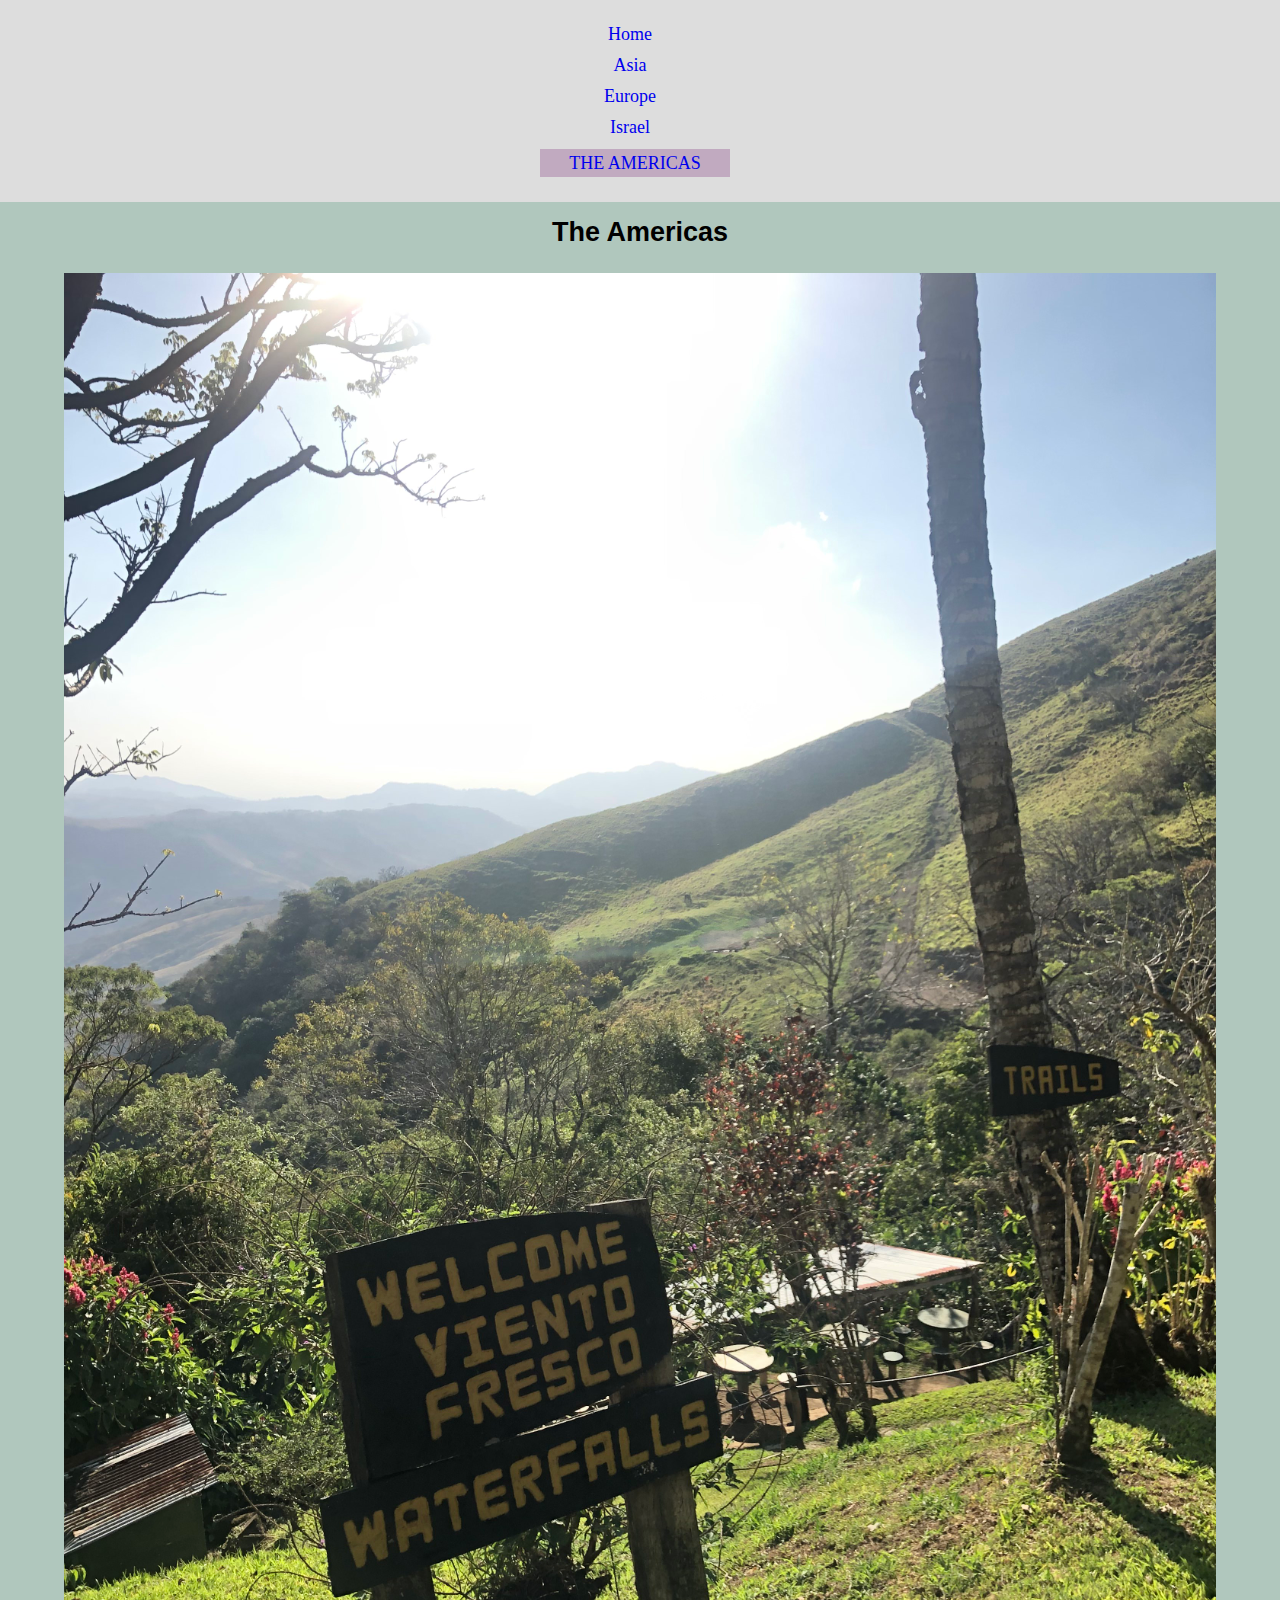
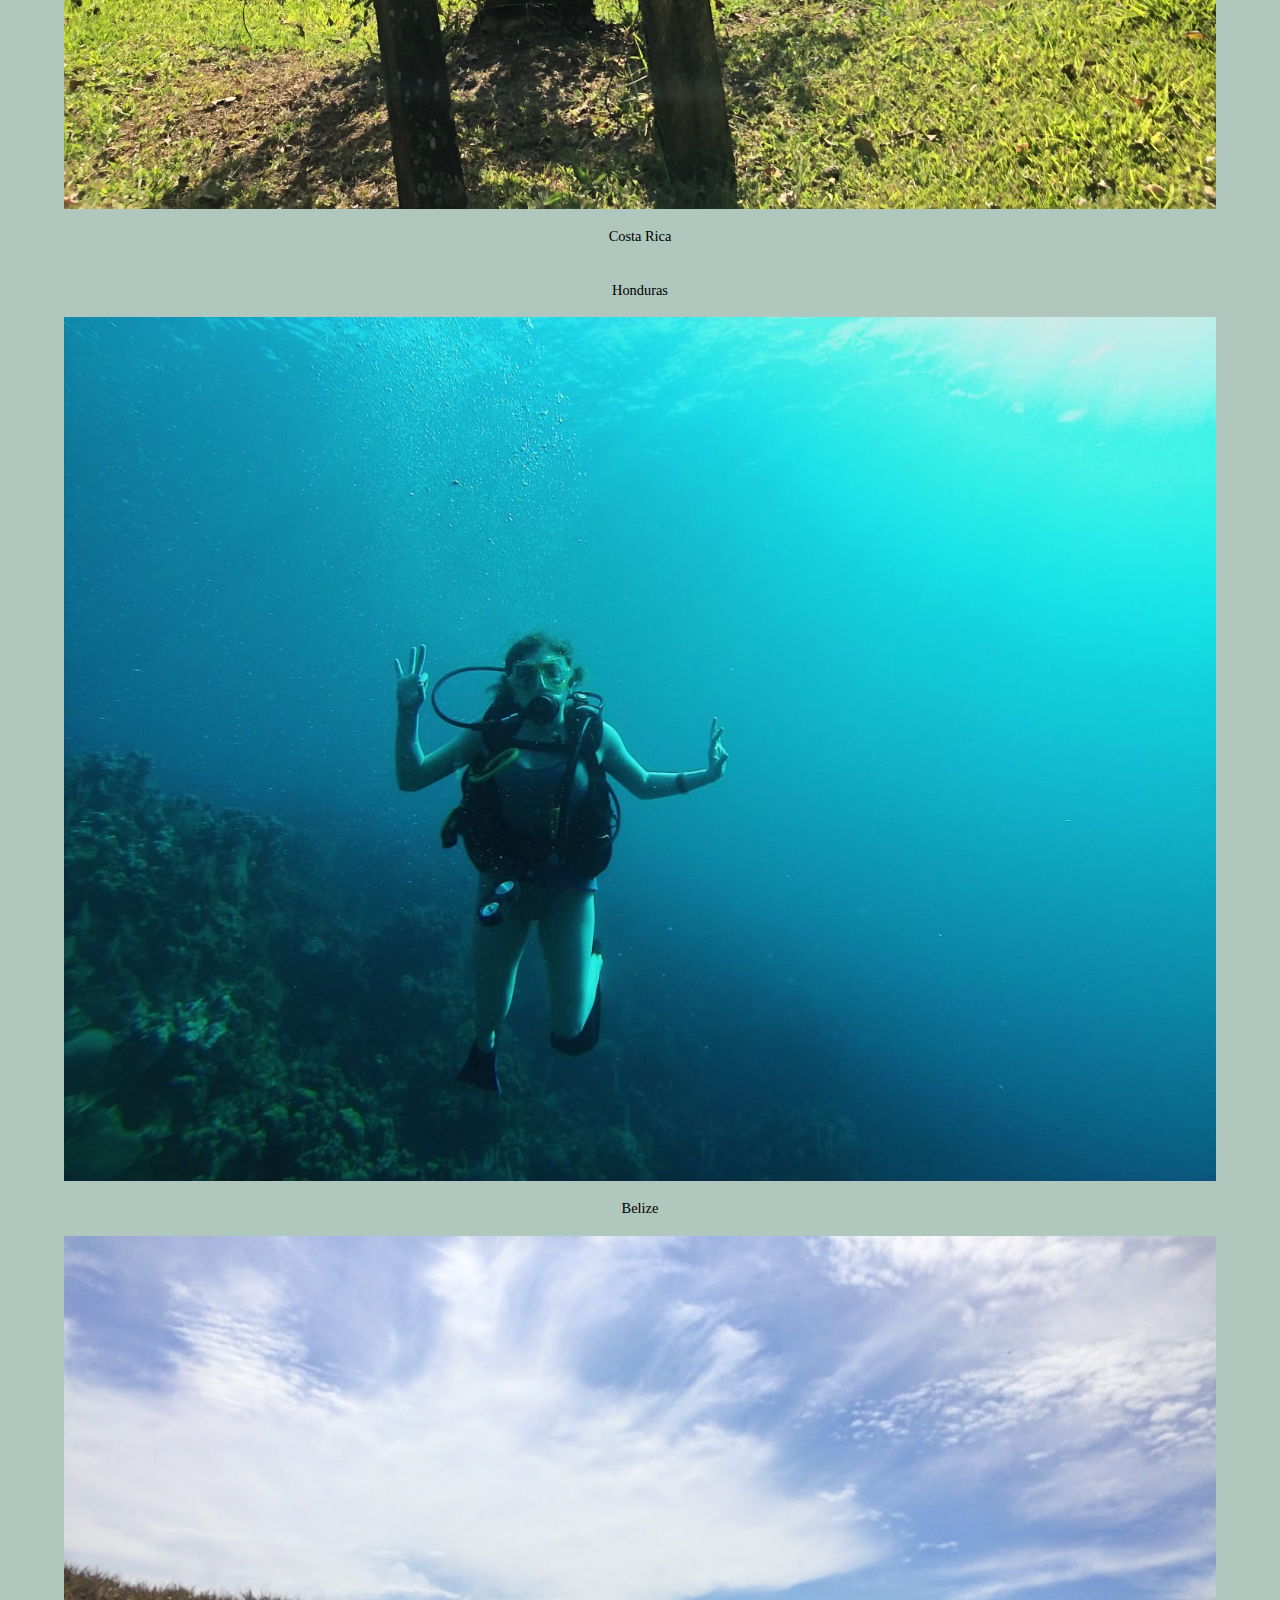
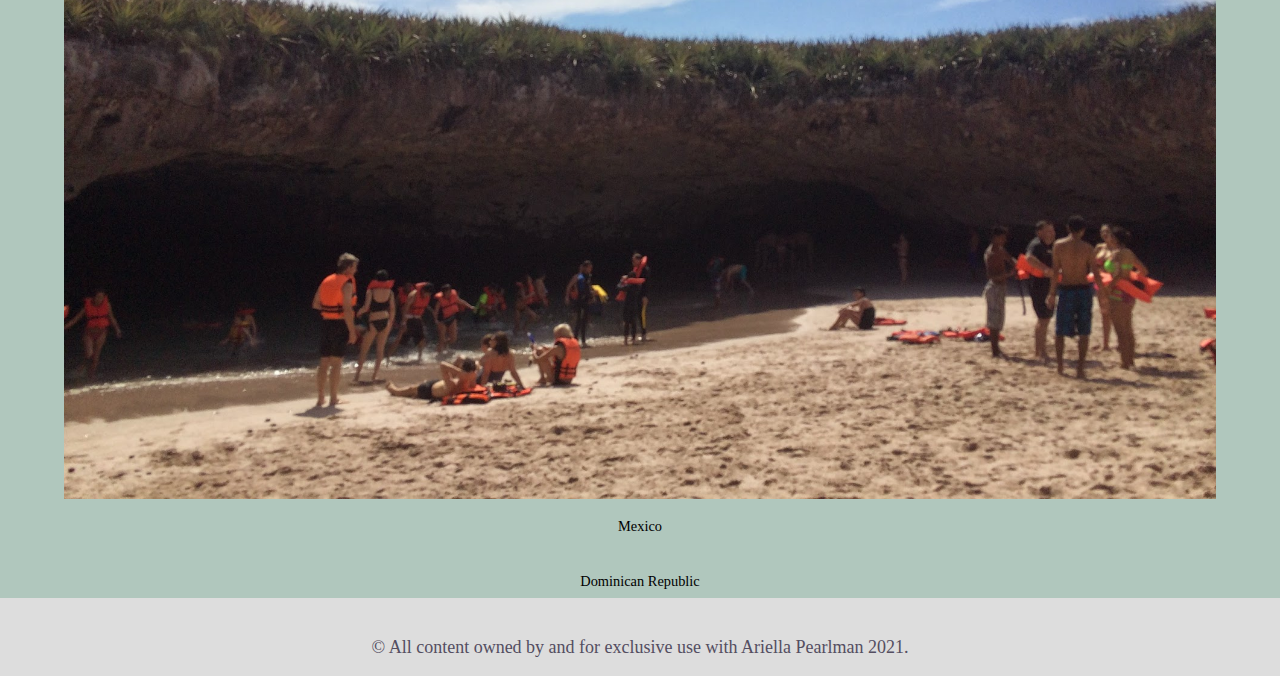
==== americas.html @ f12da17f "Add files via upload" ====
<!DOCTYPE html>
<html lang="en">
    <head>
    <meta charset="utf-8">
    <meta name='viewport' content="width=device-width, initial-scale=1.0">
    <link rel="stylesheet" type="text/css" href="css/html5reset.css">
    <link rel="stylesheet" type="text/css" href="css/style.css">
    <title>The Americas</title>
    </head>

    <body>
        <header>
        <div class="skip"><a href="#main">Skip to Main Content</a></div>
        <nav>
            <ul class="navigation">
            <li class="nav_item"><a href="index.html">Home</a></li>
            <li class="nav_item"><a href="asia.html">Asia</a></li>
            <li class="nav_item"><a href="europe.html">Europe</a></li>
            <li class="nav_item"><a href="israel.html">Israel</a></li>
            <li class="nav_item current"><a href="americas.html">The Americas</a></li>
            </ul>
        </nav>
        </header>
        <main>
            <h2>The Americas</h2>
            <img src="images/costarica.jpg" alt=""><p class="caption">Costa Rica</p>
            <img src="images/honduras.jpg" alt=""><p class="caption">Honduras</p>
            <img src="images/belize.jpg" alt=""><p class="caption">Belize</p>
            <img src="images/hiddenbeach.jpg" alt=""><p class="caption">Mexico</p>
            <img src="images/" alt=""><p class="caption">Dominican Republic</p>

        </main>
        <footer>
            <p> &copy; All content owned by and for exclusive use with Ariella Pearlman 2021. <br>
            <!-- <div class="contact"><a href="#contact">Contact</a></div> -->
            </p>
        </footer>
        </body>


</html>
---- css/style.css ----
html{
    scroll-behavior: smooth;
    height: 100%;
    position: relative;
}

body{
    background-color:#B0C7BD; 
    font-size: 18px;
    margin: 0;
    padding: 0;
}

h1{
    font-size: 2em;
    line-height: 1;
    padding: 50px 0;
    font-family: Century Gothic, sans-serif;
    text-align: center;
}

h2{
    font-size: 1.5em;
    padding: 10px 0;
    line-height: 1.5;
    font-family: Century-Gothic, sans-serif;
    text-align: center;
}

h3{
    padding: 10px;
}

.nav_item a{
    /* display: grid; */
    text-decoration: none;
}

.navigation{
    list-style-type: none;
    display: grid;
    grid-template-rows: repeat(5, 1fr);
    grid-gap: 3px;
    justify-content: center;
    text-align: center;

}

.nav_item{
    display: inline;
    padding-right: 20px;
    width: 10em;
}

nav{
    background-color: #ddd;
    color: #544E61;
    padding: 25px 10px;
    text-align: left;
    font-family: Cambria, serif;
}

.nav_item a:visited{
    color: #544E61;
}

.nav_item:hover, .nav_item:focus, .nav_item:active{
    text-transform: uppercase;
    background-color: #C1AAC0;
    border: 2px solid black;
    padding: 5px;
}

.current{
    text-transform: uppercase;
    background-color: #C1AAC0;
    padding: 5px;

}

header p{
    color: white;
    font-size: 24px;
    padding: 0 100px;
    text-align: center;
}

/* nav:focus{
    text-transform: uppercase;
    border: 2px solid black;

} */

p{
    padding: 10px;
    text-align: center;
}

.caption{
    font-size:0.8em;
}

img{
    display: block;
    max-width: 90%;
    margin-left: auto;
    margin-right: auto;
    padding: 10px 0px;

}

.aus-image img{
    display: block;
    max-width: 90%;
    margin-left: auto;
    margin-right: auto;
    padding: 10px;
}

.eurogrid{
    display: grid;
    grid-template-columns:2fr 1fr;
}

footer{
    background-color: #ddd;
    color: #544E61;
    padding-top: 30px;
    padding-bottom: 10px;
    text-align: center;
    /* next lines added to keep footer position at the bottom of the viewport */
    bottom: 0;
    position: inherit; /*not sure if this is right */
    width: 100%; 
}


.skip a{
    left: 0;
    position: absolute;
    z-index: 1;
    top: -40px;
}

.skip a:focus{
    top: 0;
}

/* for reduced motion */
@media screen and (prefers-reduced-motion: reduce) {
    /* turn off scroll */
    html{
        scroll-behavior: auto;
    }

    /* turns off transition */

    /* .skip a{
        -webkit-transition: initial;
        transition: initial;
    } */

    /* header{
        background-attachment: initial;
    } */ 
    /* turns off parallax image, hasn't been setup yet so it's not linked to header  */

}
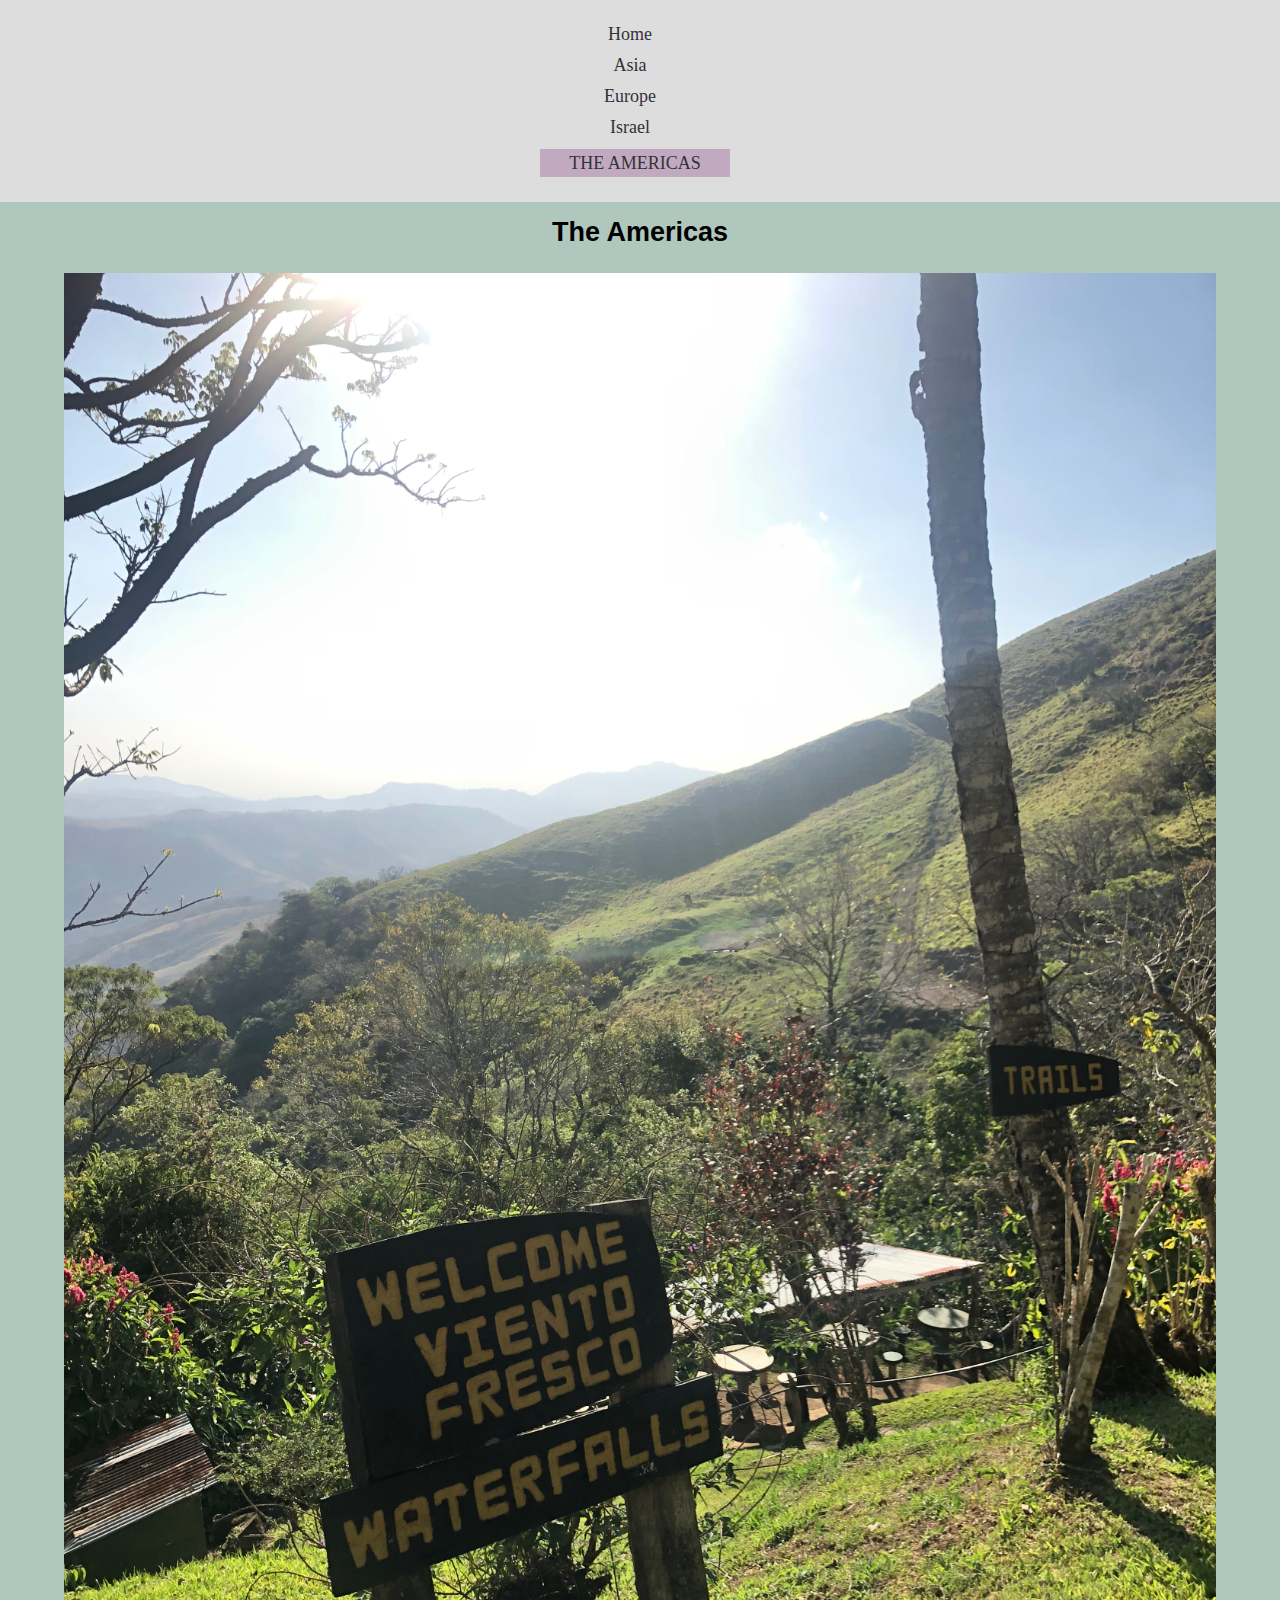
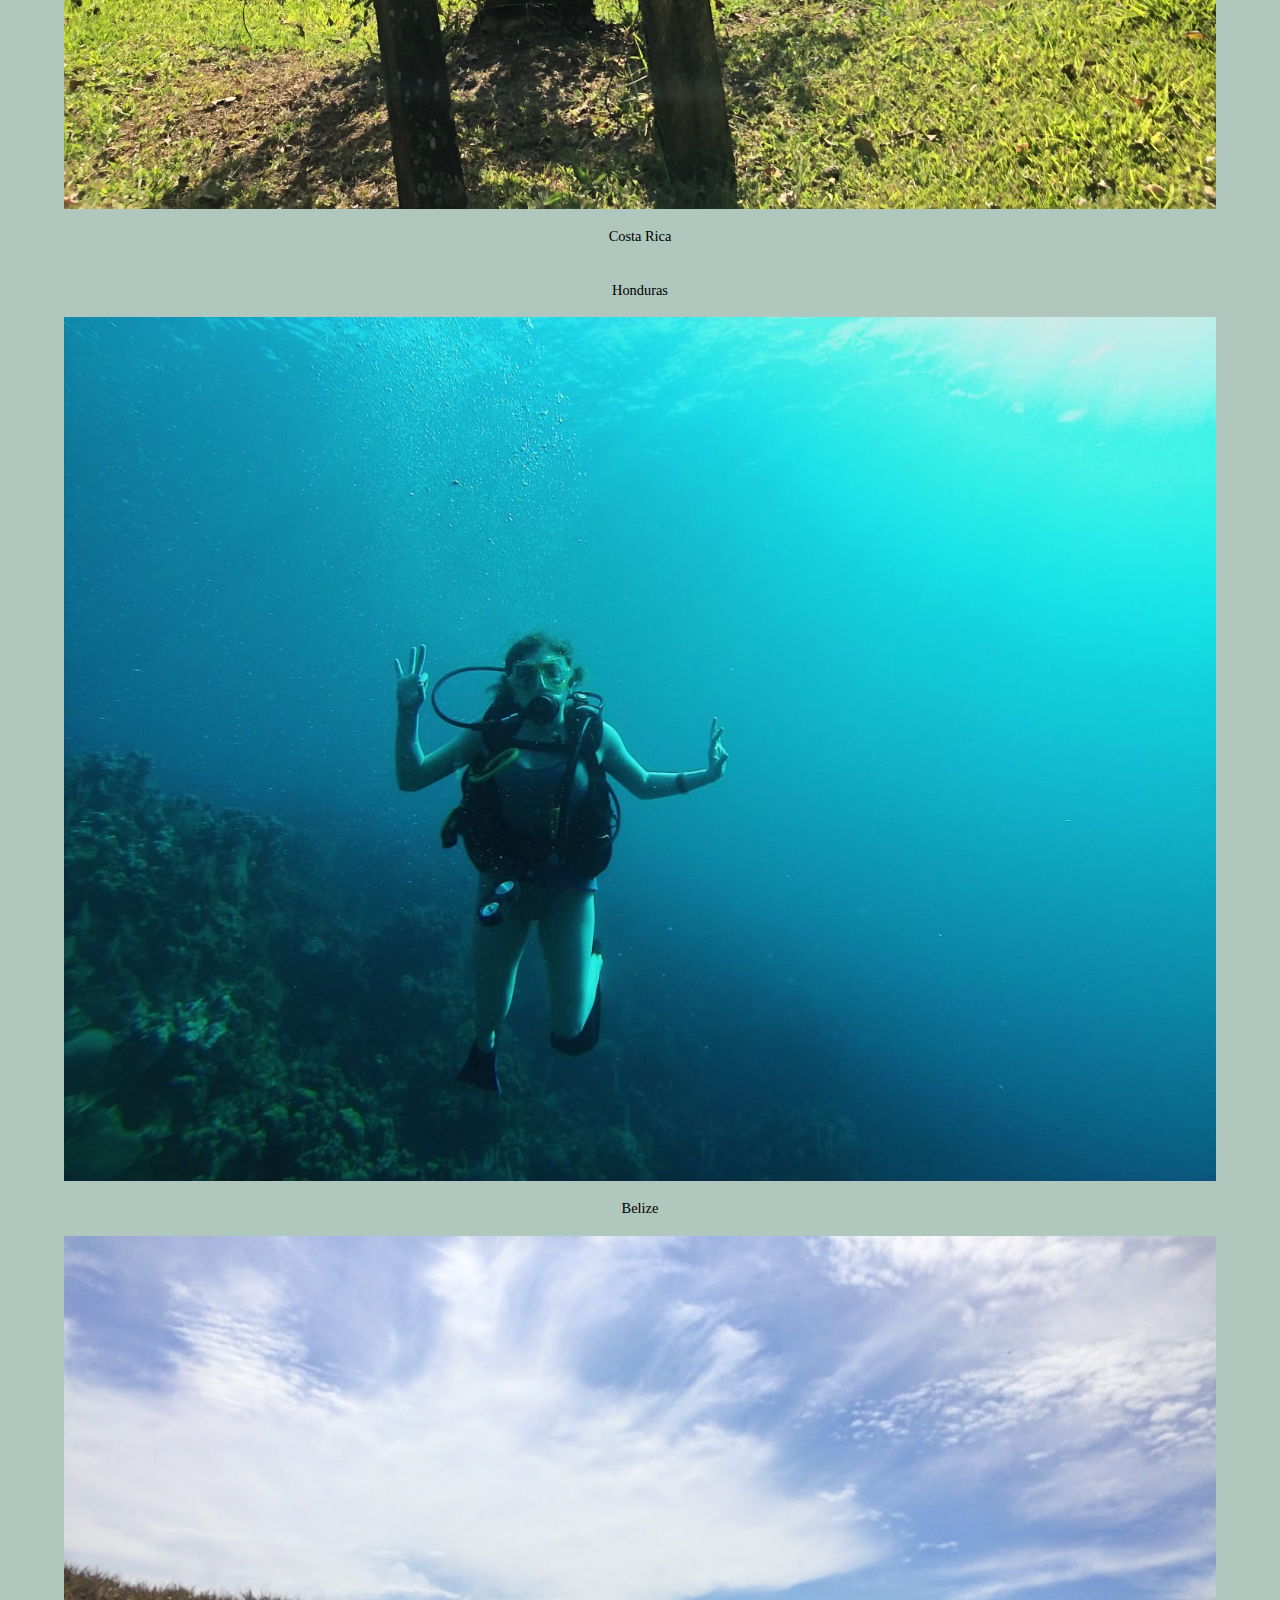
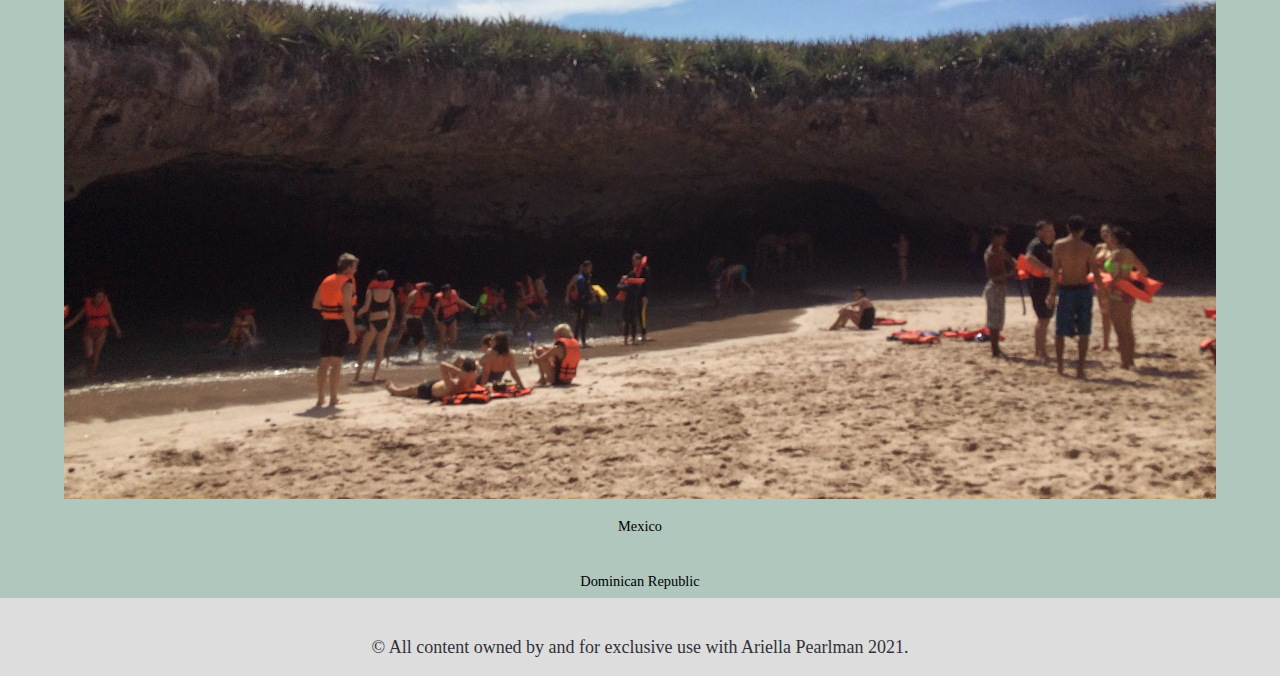
==== commit 29b43ff2: "Update americas.html" ====
--- a/americas.html
+++ b/americas.html
@@ -21,7 +21,7 @@
             </ul>
         </nav>
         </header>
-        <main>
+        <main id="main">
             <h2>The Americas</h2>
             <img src="images/costarica.jpg" alt=""><p class="caption">Costa Rica</p>
             <img src="images/honduras.jpg" alt=""><p class="caption">Honduras</p>
@@ -38,4 +38,4 @@
         </body>
 
 
-</html>+</html>
--- a/css/style.css
+++ b/css/style.css
@@ -54,14 +54,17 @@
 
 nav{
     background-color: #ddd;
-    color: #544E61;
+    color: #33313A;
     padding: 25px 10px;
     text-align: left;
     font-family: Cambria, serif;
 }
 
+.nav_item a{
+    color: #33313A;
+}
 .nav_item a:visited{
-    color: #544E61;
+    color: #33313A;
 }
 
 .nav_item:hover, .nav_item:focus, .nav_item:active{
@@ -124,7 +127,7 @@
 
 footer{
     background-color: #ddd;
-    color: #544E61;
+    color: #33313A;
     padding-top: 30px;
     padding-bottom: 10px;
     text-align: center;
